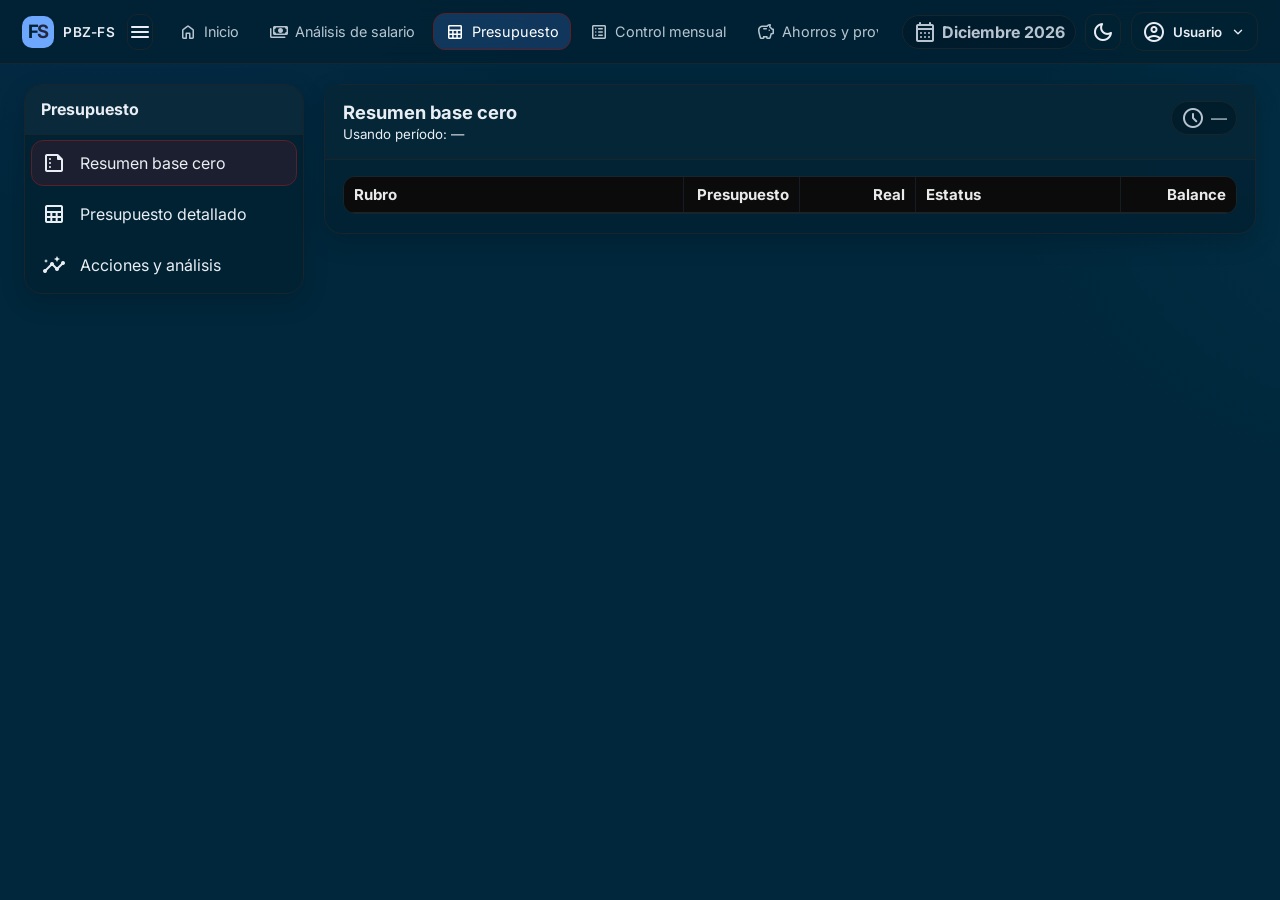
==== presupuesto.html @ b3246fc5 "Add files via upload" ====
<!doctype html>
<html lang="es" data-theme="dark">

<head>
  <meta charset="utf-8" />
  <meta name="viewport" content="width=device-width, initial-scale=1" />
  <title>Presupuesto — Presupuesto base cero FS</title>

  <!-- Fuentes / Íconos -->
  <link rel="preconnect" href="https://fonts.googleapis.com">
  <link rel="preconnect" href="https://fonts.gstatic.com" crossorigin>
  <link href="https://fonts.googleapis.com/css2?family=Inter:wght@400;500;600;700&family=Material+Symbols+Rounded"
    rel="stylesheet">

  <!-- CSS global -->
  <link rel="stylesheet" href="css/variables.css" />
  <link rel="stylesheet" href="css/base.css" />
  <link rel="stylesheet" href="css/components.css" />
  <link rel="stylesheet" href="css/config-overrides.css" />
  <link rel="stylesheet" href="css/config-sidebar.css" />
  <link rel="stylesheet" href="css/topbar.css" />

  <style>
    /* =================== Utilidades locales =================== */
    .subheader {
      display: flex;
      gap: .75rem;
      align-items: center;
      flex-wrap: wrap;
      margin: .35rem 0 1rem;
    }

    .pill {
      display: inline-flex;
      align-items: center;
      gap: .35rem;
      padding: .25rem .6rem;
      border: 1px solid var(--border);
      border-radius: 999px;
      color: var(--muted);
    }

    .sticky-summary {
      position: sticky;
      top: calc(64px + .75rem);
      z-index: 5;
    }

    .text-success {
      color: var(--success);
    }

    .text-warning {
      color: var(--warning);
    }

    .text-danger {
      color: var(--danger);
    }

    .row-actions {
      display: flex;
      gap: .35rem;
      flex-wrap: wrap;
    }

    .badge-muted {
      border: 1px solid var(--border);
      border-radius: 999px;
      padding: .15rem .5rem;
      color: var(--muted);
      font-size: .75rem;
    }

    .skeleton {
      position: relative;
      overflow: hidden;
      background: color-mix(in srgb, var(--surface-2) 60%, white 10%);
      border-radius: 10px;
      min-height: 60px;
    }

    .skeleton::after {
      content: "";
      position: absolute;
      inset: 0;
      background: linear-gradient(90deg,
          transparent,
          color-mix(in srgb, var(--fg) 10%, transparent),
          transparent);
      animation: shimmer 1.2s infinite;
    }

    @keyframes shimmer {
      from {
        transform: translateX(-100%);
      }

      to {
        transform: translateX(100%);
      }
    }

    /* =================== Panel Acciones / análisis =================== */

    .analysis-grid {
      display: grid;
      gap: var(--space-3);
      grid-template-columns: repeat(auto-fit, minmax(260px, 1fr));
    }

    .analysis-card {
      padding: 1rem;
      border-radius: var(--radius-lg, 12px);
      background: var(--surface-2);
      box-shadow: var(--shadow-sm, 0 2px 6px rgba(0, 0, 0, .25));
    }

    .analysis-card h3 {
      margin: 0 0 .35rem;
      font-size: 1rem;
    }

    .analysis-card p {
      margin: 0;
      font-size: .9rem;
    }

    .analysis-card p+p {
      margin-top: .25rem;
    }

    .progress {
      margin-top: .5rem;
      height: 6px;
      border-radius: 999px;
      background: color-mix(in srgb, var(--surface-3) 80%, black 5%);
      overflow: hidden;
    }

    .progress__bar {
      height: 100%;
      border-radius: 999px;
      background: var(--primary);
      transform-origin: left;
    }

    /* =================== Tabla de presupuesto =================== */

    .table-wrap--budget {
      max-height: 60vh;
      overflow-y: auto;
      position: relative;
      border-radius: .75rem;
      border: 1px solid color-mix(in srgb, var(--border) 90%, transparent);
      overflow: hidden;
    }

    .table-wrap--budget table {
      border-collapse: collapse;
      border-spacing: 0;
      width: 100%;
    }

    /* Encabezado fijo */
    .table-wrap--budget thead th {
      position: sticky;
      top: 0;
      z-index: 2;
      background: var(--surface-2);
    }

    .table-wrap--budget thead::after {
      content: "";
      position: sticky;
      left: 0;
      right: 0;
      top: 0;
      height: 0;
      box-shadow: 0 2px 4px rgba(0, 0, 0, .35);
      pointer-events: none;
    }

    /* Quitamos look “card” genérico para esta tabla */
    .table.table--budget tbody tr {
      background: transparent !important;
      box-shadow: none !important;
      border-radius: 0 !important;
    }

    .table.table--budget th,
    .table.table--budget td {
      padding: .35rem .6rem;
      border-bottom: 1px solid color-mix(in srgb, var(--border) 85%, transparent);
      text-align: left;
    }

    .table.table--budget th+th,
    .table.table--budget td+td {
      border-left: 1px solid color-mix(in srgb, var(--border) 75%, transparent);
    }

    /* Hover sólo en filas de rubros */
    .table.table--budget tbody tr:not(.section-head):hover td {
      background: color-mix(in srgb, var(--surface-2) 60%, black 5%);
    }

    /* =================== Categorías (INGRESOS, AHORROS, etc.) =================== */

    /* Fila de categoría, justo bajo “Rubro” */
    .table.table--budget tbody tr.section-head td {
      padding: .40rem .6rem .30rem;
      font-size: .8rem;
      text-transform: uppercase;
      letter-spacing: .08em;
      color: var(--muted);
      border-top: 2px solid color-mix(in srgb, var(--border) 100%, transparent);
      border-bottom: 1px solid color-mix(in srgb, var(--border) 90%, transparent);
      background: color-mix(in srgb, var(--surface-2) 85%, black 5%);
    }

    .section-head .sec-label {
      display: inline-flex;
      align-items: center;
      gap: .4rem;
    }

    .section-head .sec-dot {
      width: .55rem;
      height: .55rem;
      border-radius: 999px;
      background: var(--muted);
    }

    .section-head--ingresos .sec-dot {
      background: var(--success);
    }

    .section-head--ahorros .sec-dot {
      background: var(--primary);
    }

    .section-head--provisiones .sec-dot {
      background: var(--air-superiority-blue);
    }

    .section-head--gastos-fijos .sec-dot {
      background: var(--warning);
    }

    .section-head--gastos-variables .sec-dot {
      background: var(--danger);
    }

    .section-head--imprevistos .sec-dot {
      background: plum;
    }

    .table.table--budget tbody tr.section-head td .badge-muted {
      margin-left: .5rem;
      font-size: .7rem;
      text-transform: none;
      letter-spacing: 0;
      background: color-mix(in srgb, var(--surface) 80%, transparent);
    }

    /* =================== Rubros (subniveles dentro de cada categoría) =================== */

    /* Columna de rubro: td con clases col-rubro / col-rubro--item */

    .col-rubro {
      display: flex;
      align-items: center;
      gap: .45rem;
      min-width: 0;
    }

    /* Rubros normales: sangrado respecto a la categoría */
    .col-rubro--item .rubro-title {
      margin-left: 1.6rem;
      font-weight: 500;
      white-space: nowrap;
      text-overflow: ellipsis;
      overflow: hidden;
    }

    /* Para que el primer rubro se pegue visualmente a su categoría */
    .table.table--budget tbody tr.section-head+tr>td {
      border-top: none !important;
    }

    /* Línea vertical muy suave que marca la jerarquía (no es viñeta) */
    .col-rubro--item::before {
      content: "";
      width: 1px;
      align-self: stretch;
      margin-left: .45rem;
      background: color-mix(in srgb, var(--border) 80%, transparent);
    }

    /* =========================================================
       VISTA RESPONSIVE (MÓVIL) PARA PRESUPUESTO DETALLADO
       Tabla en desktop, tarjetas en móvil
       ========================================================= */

    /* Por defecto: usamos solo tabla, ocultamos tarjetas */
    #presu-cards {
      display: none;
    }

    .presu-card {
      border-radius: 12px;
      border: 1px solid color-mix(in srgb, var(--border) 85%, transparent);
      background: color-mix(in srgb, var(--surface-2) 96%, black 4%);
      padding: .7rem .8rem;
      display: grid;
      gap: .35rem;
    }

    .presu-card__head {
      display: flex;
      justify-content: space-between;
      align-items: flex-start;
      gap: .5rem;
    }

    .presu-card__section {
      font-size: .75rem;
      text-transform: uppercase;
      letter-spacing: .08em;
      color: var(--muted);
    }

    .presu-card__rubro {
      font-size: .9rem;
      font-weight: 500;
      margin-top: .05rem;
      word-break: break-word;
    }

    .presu-card__status {
      font-size: .85rem;
      font-weight: 600;
      text-align: right;
    }

    .presu-card__rows {
      display: grid;
      gap: .15rem;
      font-size: .82rem;
    }

    .presu-card__row {
      display: flex;
      justify-content: space-between;
      gap: .5rem;
    }

    .presu-card__row-label {
      color: var(--muted);
    }

    .presu-card__row-value {
      font-weight: 500;
      text-align: right;
    }

    .presu-card__actions {
      margin-top: .2rem;
      display: flex;
      justify-content: flex-end;
      gap: .25rem;
    }

    .presu-card__actions .btn {
      padding-inline: .4rem;
    }

    /* --------- PUNTO DE CORTE: MÓVIL --------- */
    @media (max-width: 768px) {

      /* Ocultamos SOLO la tabla de detalle, no el resumen */
      #panel-detalle .table-wrap--budget {
        display: none;
      }

      #presu-cards {
        display: grid;
        gap: .6rem;
      }
    }

    /* En desktop, nos aseguramos de que las tarjetas no estorben */
    @media (min-width: 769px) {
      #presu-cards {
        display: none;
      }
    }
  </style>



</head>

<body>
  <!-- Toasts -->
  <div id="toasts" class="toasts" aria-live="polite" aria-atomic="true"></div>
  <header class="header" id="topbar"></header>
  <div class="header__spacer"></div>

  <!-- ===== Layout con barra lateral ===== -->
  <main class="config" id="content">
    <aside class="config__aside" aria-label="Secciones de Presupuesto">
      <div class="config__aside-header">Presupuesto</div>
      <ul class="sidelist" role="tablist" aria-orientation="vertical">
        <li><a class="sidelink" role="tab" href="#resumen" data-section="resumen" aria-controls="panel-resumen">
            <span class="material-symbols-rounded" aria-hidden="true">summarize</span><span>Resumen base cero</span></a>
        </li>
        <li><a class="sidelink" role="tab" href="#detalle" data-section="detalle" aria-controls="panel-detalle">
            <span class="material-symbols-rounded" aria-hidden="true">table</span><span>Presupuesto detallado</span></a>
        </li>
        <li><a class="sidelink" role="tab" href="#acciones" data-section="acciones" aria-controls="panel-acciones">
            <span class="material-symbols-rounded" aria-hidden="true">insights</span><span>Acciones y
              análisis</span></a>
        </li>
      </ul>
    </aside>

    <section class="config__main">
      <!-- Panel: Resumen -->
      <section id="panel-resumen" class="panel sticky-summary" role="tabpanel" data-section="resumen">
        <header class="panel__header">
          <div>
            <h2 style="margin:0">Resumen base cero</h2>
            <small class="muted">Usando período: <span id="period-label">—</span></small>
          </div>
          <div class="header__spacer"></div>
          <span id="period-badge" class="pill">
            <span class="material-symbols-rounded" aria-hidden="true">schedule</span>
            <span id="period-chip-label">—</span>
          </span>
        </header>
        <div class="panel__body">
          <div class="table-wrap table-wrap--budget">
            <table class="table table--budget" id="tabla-resumen">
              <colgroup>
                <col class="col--rubro">
                <col class="col--monto">
                <col class="col--real">
                <col class="col--estatus">
                <col class="col--balance">
              </colgroup>
              <thead>
                <tr>
                  <th>Rubro</th>
                  <th class="cell--right">Presupuesto</th>
                  <th class="cell--right">Real</th>
                  <th class="cell--status">Estatus</th>
                  <th class="cell--right">Balance</th>
                </tr>
              </thead>
              <tbody></tbody>
            </table>
          </div>
        </div>
      </section>


      <!-- Panel: Detalle por secciones -->
      <section id="panel-detalle" class="panel" role="tabpanel" data-section="detalle" hidden>
        <header class="panel__header">
          <div>
            <h2 style="margin:0">Presupuesto de <span id="titulo-mes">—</span></h2>
            <small class="muted">Rubro por rubro</small>
          </div>
          <div class="header__spacer"></div>
          <div class="row-actions">
            <button id="btn-add" class="btn">
              <span class="material-symbols-rounded" aria-hidden="true">add</span>
              Agregar rubro
            </button>
            <button id="btn-cargar-anterior" class="btn">
              <span class="material-symbols-rounded">file_copy</span> Cargar mes anterior
            </button>
          </div>
        </header>
        <div class="panel__body">
          <div class="table-wrap table-wrap--budget">
            <table class="table table--budget" id="tabla-items" aria-describedby="titulo-mes">
              <colgroup>
                <col class="col--rubro">
                <col class="col--monto"> <!-- Presupuesto -->
                <col class="col--real"> <!-- Real -->
                <col class="col--estatus">
                <col class="col--balance">
                <col class="col--acciones">
              </colgroup>
              <thead>
                <tr>
                  <th>Rubro</th>
                  <th class="cell--right">Presupuesto</th>
                  <th class="cell--right">Real</th>
                  <th class="cell--status">Estatus</th>
                  <th class="cell--right">Balance</th>
                  <th class="cell--actions">Acciones</th>
                </tr>
              </thead>
              <tbody id="tbody-presupuesto">
                <tr>
                  <td colspan="6" class="muted">Cargando presupuesto…</td>
                </tr>
              </tbody>
            </table>
          </div>

          <!-- NUEVO: vista tarjetas para móvil -->
          <div id="presu-cards" class="presu-cards"></div>
        </div>
      </section>



      <!-- Panel: Acciones -->
      <section id="panel-acciones" class="panel" role="tabpanel" data-section="acciones" hidden>
        <header class="panel__header">
          <h2 style="margin:0">Acciones y análisis</h2>
          <div class="header__spacer"></div>
          <button id="btn-analisis" class="btn" aria-label="Analizar presupuesto">
            <span class="material-symbols-rounded" aria-hidden="true">insights</span> Análisis
          </button>
        </header>
        <div class="panel__body">
          <p class="muted" id="analisis-intro">
            Revisa cómo se va ejecutando tu presupuesto mensual en tiempo real.
          </p>
          <div id="analisis-resumen"></div>
        </div>
      </section>
    </section>
  </main>

  <div id="modal-root"></div>

  <!-- JS del proyecto -->
  <script type="module" src="js/ui.js"></script>
  <script type="module" src="js/supabase.js"></script>
  <script type="module" src="js/auth.js"></script>
  <script type="module" src="js/utils.js"></script>
  <script type="module" src="js/period.js"></script>
  <script type="module" src="js/presupuesto.js"></script>
  <script type="module" src="js/section-nav.js"></script>

  <script type="module">
    import { mountTopbar } from './js/topbar.js';
    mountTopbar({ active: 'presupuesto.html', title: document.title });
  </script>
</body>

</html>
---- css/variables.css ----
:root {
  --bg: #0b0e11;
  --surface: #131720;
  --surface-2: #1c2230;
  --fg: #e7edf3;
  --muted: #9aa8b2;
  --border: #1f2937;
  --accent: #4f8cff;
  --accent-foreground: #fff;
  --warning: #f59e0b;
  --success: #22c55e;
  --danger: #ef4444;
  --radius: 12px;
  --space-1: .5rem;
  --space-2: .75rem;
  --space-3: 1rem;
  --space-4: 1.5rem;
  --shadow: 0 10px 30px rgba(0, 0, 0, .25);
  --shadow-soft: 0 4px 16px rgba(0, 0, 0, .35);
  --blur: 10px;
}

[data-theme="light"] {
  --bg: #fafafa;
  --surface: #fff;
  --surface-2: #f4f6f8;
  --fg: #0b1220;
  --muted: #4a5568;
  --border: #e5e7eb;
  --accent: #2563eb;
  --accent-foreground: #fff;
  --warning: #d97706;
  --success: #16a34a;
  --danger: #dc2626;
}
---- css/base.css ----
* {
    box-sizing: border-box;
}

html,
body {
    height: 100%;
    margin: 0;
    font-family: 'Inter', system-ui, sans-serif;
    background: var(--bg);
    color: var(--fg);
}

img {
    max-width: 100%;
    display: block;
}

a {
    color: inherit;
    text-decoration: none;
}

button {
    cursor: pointer;
    border: none;
    font-family: inherit;
}

.header {
    position: sticky;
    top: 0;
    z-index: 50;
    display: flex;
    align-items: center;
    gap: 1rem;
    height: 64px;
    padding: 0 var(--space-3);
    background: color-mix(in srgb, var(--surface) 85%, transparent);
    backdrop-filter: blur(var(--blur));
    border-bottom: 1px solid var(--border);
}

.brand {
    display: flex;
    align-items: center;
    gap: .5rem;
}

.logo {
    width: 38px;
    height: 38px;
    border-radius: 10px;
    display: grid;
    place-items: center;
    background: var(--accent);
    color: var(--accent-foreground);
    font-weight: 700;
}

.mainnav {
    display: flex;
    gap: .25rem;
    overflow-x: auto;
}

.mainnav a {
    padding: .45rem .7rem;
    border-radius: var(--radius);
    color: var(--muted);
    display: inline-flex;
    align-items: center;
    gap: .4rem;
}

.mainnav a:hover {
    background: rgba(255, 255, 255, .06);
    color: var(--fg);
}

.mainnav a.is-active {
    background: rgba(79, 140, 255, .2);
    color: var(--accent-foreground);
}

.header__spacer {
    flex: 1;
}

.btn-icon {
    background: transparent;
    border: 1px solid var(--border);
    border-radius: var(--radius);
    padding: .4rem .6rem;
    display: inline-flex;
    align-items: center;
    justify-content: center;
    color: var(--fg);
    transition: all .25s ease;
}

.btn-icon:hover {
    background: var(--accent);
    color: var(--accent-foreground);
}

.content {
    padding: var(--space-4);
}

.card {
    background: var(--surface);
    border: 1px solid var(--border);
    border-radius: var(--radius);
    box-shadow: var(--shadow-soft);
    overflow: hidden;
}

.table {
    width: 100%;
    border-collapse: collapse;
}

.table th,
.table td {
    padding: .7rem;
    border-bottom: 1px solid var(--border);
}

.table th {
    color: var(--muted);
    text-align: left;
}
---- css/components.css ----
/* Toasts */
.toasts {
    position: fixed;
    right: 16px;
    bottom: 16px;
    display: flex;
    flex-direction: column;
    gap: .5rem;
    z-index: 1000;
}

.toast {
    background: color-mix(in srgb, var(--surface) 85%, transparent);
    backdrop-filter: blur(var(--blur));
    border: 1px solid var(--border);
    border-radius: var(--radius);
    padding: .8rem 1rem;
    color: var(--fg);
    box-shadow: var(--shadow);
    animation: fadein .3s ease;
}

@keyframes fadein {
    from {
        opacity: 0;
        transform: translateY(10px);
    }

    to {
        opacity: 1;
        transform: none;
    }
}

/* Modal */
.modal-backdrop {
    position: fixed;
    inset: 0;
    background: rgba(0, 0, 0, .6);
    display: grid;
    place-items: center;
    z-index: 1000;
}

.modal {
    background: var(--surface-2);
    border: 1px solid var(--border);
    border-radius: var(--radius);
    padding: 1rem;
    width: min(700px, 95vw);
    box-shadow: var(--shadow);
}

.card--ahorro { background: color-mix(in srgb, var(--surface-2) 96%, #27ae60 4%); }
.card--provision { background: color-mix(in srgb, var(--surface-2) 96%, #2980b9 4%); }
@media (prefers-color-scheme: light){
  .card--ahorro { background: color-mix(in srgb, var(--surface) 96%, #27ae60 6%); }
  .card--provision { background: color-mix(in srgb, var(--surface) 96%, #2980b9 6%); }
}
---- css/config-overrides.css ----
/* ===============================
   Presupuesto base cero FS
   CONFIG — Tema moderno “Pro”
   (drop-in override)
   =============================== */

/* ---------- Tokens ---------- */
:root {
  /* base */
  --bg: #0b0c10;
  --card: #0f1117;
  --fg: #e8eaf0;
  --muted: #a4a9b6;
  --border: #1f2430;

  /* brand */
  --primary: #6ea8fe;
  /* azul suave */
  --primary-ink: #0b1324;
  --success: #35d17e;
  --danger: #ff6b6b;
  --warning: #f6c760;

  /* elevación y radios */
  --radius-sm: 10px;
  --radius-md: 14px;
  --radius-lg: 18px;
  --shadow-1: 0 6px 18px rgba(0, 0, 0, .22);
  --shadow-2: 0 8px 28px rgba(0, 0, 0, .28);

  /* tipografía */
  --font-body: Inter, system-ui, -apple-system, "Segoe UI", Roboto, "Helvetica Neue", Arial, "Noto Sans", "Apple Color Emoji", "Segoe UI Emoji", "Segoe UI Symbol", sans-serif;

  /* states */
  --ring: 0 0 0 2px color-mix(in srgb, var(--primary) 55%, transparent);
}

:root[data-theme="light"] {
  --bg: #f6f7fb;
  --card: #ffffff;
  --fg: #151922;
  --muted: #586077;
  --border: #e6e8ef;
  --primary: #3b82f6;
  --primary-ink: #0b1220;
  --shadow-1: 0 6px 16px rgba(10, 16, 30, .08);
  --shadow-2: 0 14px 36px rgba(10, 16, 30, .10);
}

/* ---------- Base ---------- */
html,
body {
  background: radial-gradient(1200px 800px at 10% -10%, rgba(99, 102, 241, .07), transparent 40%),
    radial-gradient(900px 700px at 110% 20%, rgba(56, 189, 248, .05), transparent 45%),
    var(--bg);
  font-family: var(--font-body);
  color: var(--fg);
}

.header {
  backdrop-filter: saturate(1.2) blur(10px);
  background: color-mix(in srgb, var(--bg) 75%, transparent);
  border-bottom: 1px solid var(--border);
}

/* ---------- Layout 2x2 ---------- */
.content {
  display: grid;
  grid-template-columns: repeat(2, minmax(420px, 1fr));
  gap: 1.25rem;
  padding: 1.25rem clamp(.8rem, 2vw, 1.5rem);
  align-content: start;
}

@media (max-width: 1024px) {
  .content {
    grid-template-columns: 1fr;
  }
}

/* coloca las 4 secciones en 2x2 orden natural */
.content>.card {
  min-height: 360px;
}

/* ---------- Card ---------- */
.card {
  border: 1px solid var(--border);
  border-radius: var(--radius-lg);
  background:
    linear-gradient(180deg, color-mix(in srgb, var(--card) 92%, black 6%), var(--card));
  box-shadow: var(--shadow-1);
  overflow: hidden;
  display: flex;
  flex-direction: column;
}

.card__header {
  display: flex;
  align-items: center;
  gap: .75rem;
  padding: .9rem 1rem;
  border-bottom: 1px solid var(--border);
  position: sticky;
  top: 0;
  background:
    linear-gradient(180deg, color-mix(in srgb, var(--card) 92%, white 3%), var(--card));
  z-index: 1;
}

.card__header .eyebrow {
  text-transform: uppercase;
  letter-spacing: .08em;
  font-size: .75rem;
  color: var(--muted);
}

.card__header h2 {
  margin: .15rem 0 0;
  font-size: 1.15rem;
  font-weight: 700;
}

.card__body {
  padding: 1rem 1rem 1.1rem;
  display: grid;
  gap: .9rem;
}

/* ---------- Controles ---------- */
.btn {
  border: 1px solid color-mix(in srgb, var(--primary) 40%, var(--border));
  background:
    linear-gradient(180deg, color-mix(in srgb, var(--primary) 22%, transparent), transparent);
  color: var(--fg);
  padding: .6rem .9rem;
  border-radius: var(--radius-sm);
  font-weight: 600;
  transition: transform .06s ease, background .2s ease, border-color .2s ease;
}

.btn:hover {
  transform: translateY(-1px);
}

.btn:active {
  transform: translateY(0);
}

.btn[aria-busy="true"] {
  opacity: .8;
  pointer-events: none;
}

.btn--ghost {
  background: transparent;
  border: 1px dashed var(--border);
}

.btn-icon {
  width: 36px;
  height: 36px;
  display: grid;
  place-items: center;
  border-radius: 10px;
  border: 1px solid var(--border);
  background: color-mix(in srgb, var(--card) 88%, transparent);
}

.btn-icon:hover {
  background: color-mix(in srgb, var(--primary) 12%, transparent);
}

.badge {
  display: inline-flex;
  gap: .4rem;
  align-items: center;
  border: 1px solid color-mix(in srgb, var(--primary) 38%, var(--border));
  background: color-mix(in srgb, var(--primary) 16%, transparent);
  color: var(--fg);
  padding: .25rem .6rem;
  border-radius: 999px;
  font-size: .85rem;
}

/* ---------- Toolbar / Search ---------- */
.toolbar {
  display: flex;
  align-items: center;
  justify-content: space-between;
  gap: .6rem;
  flex-wrap: wrap;
}

.search {
  display: flex;
  align-items: center;
  gap: .35rem;
  height: 38px;
  padding: .25rem .6rem;
  border-radius: 999px;
  border: 1px solid var(--border);
  background: color-mix(in srgb, var(--card) 86%, black 4%);
}

.search input {
  background: transparent;
  border: 0;
  outline: 0;
  color: var(--fg);
}

/* ---------- Inputs ---------- */
.input label {
  font-weight: 600;
}

.input .required::after {
  content: " *";
  color: var(--danger);
}

.input input,
.input select {
  width: 100%;
  background: color-mix(in srgb, var(--card) 88%, black 6%);
  border: 1px solid var(--border);
  color: var(--fg);
  padding: .6rem .65rem;
  border-radius: var(--radius-sm);
  transition: border-color .2s ease, box-shadow .2s ease;
}

.input input:focus,
.input select:focus {
  border-color: color-mix(in srgb, var(--primary) 55%, var(--border));
  box-shadow: var(--ring);
}

.input .help {
  color: var(--muted);
  font-size: .9rem;
}

.input__error {
  color: var(--danger);
  font-size: .86rem;
  margin-top: .25rem;
}

/* ---------- Tabla ---------- */
.table-wrap {
  border: 1px solid var(--border);
  border-radius: var(--radius-sm);
  overflow: clip;
}

.table {
  width: 100%;
  border-collapse: collapse;
  font-size: .95rem;
}

.table thead th {
  text-align: left;
  font-weight: 700;
  background: color-mix(in srgb, var(--card) 92%, black 6%);
  border-bottom: 1px solid var(--border);
  padding: .6rem .75rem;
}

.table tbody td {
  padding: .65rem .75rem;
  border-bottom: 1px solid color-mix(in srgb, var(--border) 70%, transparent);
}

.table tbody tr:hover {
  background: color-mix(in srgb, var(--primary) 10%, transparent);
}

.table .right {
  text-align: right;
}

.money {
  font-variant-numeric: tabular-nums;
}

.table tbody td.muted {
  text-align: center;
  color: var(--muted);
  padding: 1rem;
}

/* ---------- Notas / Alertas ---------- */
.note {
  border: 1px dashed color-mix(in srgb, var(--warning) 45%, var(--border));
  background: color-mix(in srgb, var(--warning) 14%, transparent);
  color: color-mix(in srgb, var(--fg) 90%, var(--warning) 5%);
  border-radius: var(--radius-sm);
  padding: .75rem .85rem;
  line-height: 1.4;
}

/* ---------- Accesibilidad ---------- */
:focus-visible {
  outline: none;
  box-shadow: var(--ring);
  border-radius: 10px;
}

/* ---------- Micro-animaciones ---------- */
* {
  transition: background-color .2s ease, color .2s ease, border-color .2s ease;
}

/* ===============================
   Tablas compactas tipo Excel
   =============================== */

/* Estilo general reutilizable */
.table.compact {
  font-size: .92rem;
  /* un poco más chica */
  table-layout: auto;
}

.table.compact thead th,
.table.compact tbody td {
  padding: .40rem .55rem;
  /* filas más juntas */
  line-height: 1.15;
  vertical-align: middle;
  /* alinea con iconos */
}

.table.compact thead th {
  height: 36px;
  /* alto del header reducido */
}

.table.compact tbody tr:hover {
  background: color-mix(in srgb, var(--primary) 7%, transparent);
}

/* Columna de acciones compacta y alineada a la derecha */
.table.compact th:last-child,
.table.compact td:last-child {
  width: 124px;
  /* espacio fijo para 2–3 iconos */
  text-align: right;
}

.table.compact td:last-child {
  display: flex;
  align-items: center;
  justify-content: flex-end;
  gap: .35rem;
}

/* Botones de acción más pequeños */
.table.compact td:last-child .btn-icon,
.table.compact td:last-child button,
.table.compact td:last-child a {
  width: 30px;
  height: 30px;
  border-radius: 8px;
  display: inline-grid;
  place-items: center;
  padding: 0;
}

/* Números/montos a la derecha (usa la 2ª col como "Presupuesto") */
.table.compact th:nth-child(2),
.table.compact td:nth-child(2) {
  text-align: right;
  /* "Presupuesto" alineado con montos */
  font-variant-numeric: tabular-nums;
  width: 160px;
  /* ancho consistente */
}

/* Columna "Vigente desde" con ancho estable */
.table.compact th:nth-child(3),
.table.compact td:nth-child(3) {
  width: 120px;
  white-space: nowrap;
}

/* ---------------------------------
   Fallback específico: panel Gastos
   (por si no puedes agregar .compact)
   --------------------------------- */
#panel-gastos .table thead th,
#panel-gastos .table tbody td {
  padding: .40rem .55rem;
  line-height: 1.15;
  vertical-align: middle;
}

#panel-gastos .table thead th {
  height: 36px;
}

#panel-gastos .table th:nth-child(2),
#panel-gastos .table td:nth-child(2) {
  text-align: right;
  /* "Presupuesto" */
  font-variant-numeric: tabular-nums;
  width: 160px;
}

#panel-gastos .table th:nth-child(3),
#panel-gastos .table td:nth-child(3) {
  width: 120px;
  /* "Vigente desde" */
  white-space: nowrap;
}

#panel-gastos .table th:last-child,
#panel-gastos .table td:last-child {
  width: 124px;
  text-align: right;
}

#panel-gastos .table td:last-child {
  display: flex;
  align-items: center;
  justify-content: flex-end;
  gap: .35rem;
}

#panel-gastos .table td:last-child .btn-icon,
#panel-gastos .table td:last-child button,
#panel-gastos .table td:last-child a {
  width: 30px;
  height: 30px;
  border-radius: 8px;
  display: inline-grid;
  place-items: center;
  padding: 0;
}

/* ===========================
   PBZ — Tabla Presupuesto
   =========================== */

/* offset del header global (ajústalo si cambia la altura) */
:root {
  --pbz-topbar-h: 64px;
}

/* contenedor con scroll y header pegajoso */
.table-wrap--budget {
  border: 1px solid var(--border);
  border-radius: 12px;
  overflow: auto;
  /* scroll vertical/horizontal si hace falta */
  max-height: calc(100vh - (var(--pbz-topbar-h) + 140px));
  /* visible en pantalla */
  background: var(--surface);
}

/* tabla compacta tipo Excel */
.table--budget {
  width: 100%;
  border-collapse: separate;
  /* permite sticky en thead */
  border-spacing: 0;
  table-layout: fixed;
  /* columnas de ancho estable */
  font-size: .93rem;
}

/* colgroup define anchos consistentes (ver HTML) */
.table--budget col.col--rubro {
  width: 38%;
}

.table--budget col.col--monto {
  width: 13%;
}

/* Presupuesto */
.table--budget col.col--real {
  width: 13%;
}

/* Real */
.table--budget col.col--estatus {
  width: 10%;
}

.table--budget col.col--balance {
  width: 13%;
}

.table--budget col.col--acciones {
  width: 13%;
}

/* iconos */

@media (max-width: 1200px) {
  .table--budget col.col--rubro {
    width: 34%;
  }

  .table--budget col.col--acciones {
    width: 120px;
  }
}

/* encabezado negro fijo */
.table--budget thead th {
  position: sticky;
  top: var(--pbz-topbar-h);
  /* se queda debajo del topbar */
  z-index: 5;
  background: #0b0b0b;
  /* negro del header */
  color: #eaeaea;
  text-align: left;
  font-weight: 700;
  padding: .48rem .6rem;
  border-bottom: 1px solid var(--border);
  white-space: nowrap;
}

/* filas compactas + hover sutil */
.table--budget tbody td {
  padding: .42rem .6rem;
  border-bottom: 1px solid color-mix(in srgb, var(--border) 70%, transparent);
  vertical-align: middle;
}

.table--budget tbody tr:hover {
  background: color-mix(in srgb, var(--primary) 9%, transparent);
}

/* alineaciones numéricas y tipografía tabular */
.table--budget .cell--money,
.table--budget .cell--right {
  text-align: right;
  font-variant-numeric: tabular-nums;
}

/* estatus centrado */
.table--budget .cell--status {
  text-align: center;
}

/* columna de acciones consistente y pegada a la derecha */
.table--budget td.cell--actions,
.table--budget th.cell--actions {
  text-align: right;
  white-space: nowrap;
}

.table--budget td.cell--actions {
  display: flex;
  justify-content: flex-end;
  align-items: center;
  gap: .35rem;
}

.table--budget td.cell--actions .btn-icon,
.table--budget td.cell--actions button,
.table--budget td.cell--actions a {
  width: 30px;
  height: 30px;
  border-radius: 8px;
  padding: 0;
}

/* sangría visual para subrubros (si los usas) */
.table--budget .is-sub td:first-child {
  padding-left: 1.4rem;
}

.table--budget .is-sub2 td:first-child {
  padding-left: 2.2rem;
}

/* cuando hay badges o íconos en la primera col, que no rompan el flujo */
.table--budget td:first-child {
  display: flex;
  align-items: center;
  gap: .45rem;
  min-width: 0;
  /* evita saltos por textos largos */
}

/* fija la fila de categoría (Ingresos, Ahorros, etc.) si la renderizas como TR dentro de TBODY */
.table--budget tr.row--group>td {
  position: sticky;
  left: 0;
  /* se queda fija al hacer scroll horizontal */
  background: color-mix(in srgb, var(--surface) 95%, black 5%);
  font-weight: 700;
  border-bottom: 1px solid var(--border);
}

/* zebra opcional (sutil para lectura tipo Excel) */
.table--budget tbody tr:nth-child(odd):not(.row--group) {
  background: color-mix(in srgb, var(--surface) 96%, black 4%);
}

/* Parche rápido sin cambiar HTML (ajusta #panel-usuarios si difiere) */
#panel-usuarios .table {
  table-layout: fixed;
}

#panel-usuarios .table thead th,
#panel-usuarios .table tbody td {
  padding: .46rem .65rem;
  vertical-align: middle;
}

#panel-usuarios .table thead th:last-child,
#panel-usuarios .table tbody td:last-child {
  text-align: right;
  white-space: nowrap;
}

#panel-usuarios .table tbody td:last-child {
  display: flex;
  justify-content: flex-end;
  align-items: center;
  gap: .35rem;
}

#panel-usuarios .table tbody td:last-child .btn-icon,
#panel-usuarios .table tbody td:last-child button,
#panel-usuarios .table tbody td:last-child a {
  width: 30px;
  height: 30px;
  border-radius: 8px;
  padding: 0;
}


/* ===== Scroll interno y encabezado fijo (Presupuesto + Gastos fijos) ===== */

/* Alturas de referencia (ajústalas si cambian cabeceras internas) */
:root {
  --pbz-topbar-h: 64px;
}

/* alto de tu topbar */

#panel-resumen,
#panel-detalle,
#panel-gastos {
  overflow: visible;
  /* evita que 'overflow: clip' rompa el sticky interno */
}

/* el contenedor que hace scroll interno */
#panel-resumen .table-wrap,
#panel-detalle .table-wrap,
#panel-gastos .table-wrap {
  border: 1px solid var(--border);
  border-radius: 12px;
  overflow: auto;
  /* ¡scroll interno aquí! */
  background: var(--surface);
  /* altura disponible en viewport (resta topbar + header del panel + margen) */
  max-height: calc(100vh - (var(--pbz-topbar-h) + 170px));
}

/* tabla estable para que todo alinee */
#panel-resumen .table,
#panel-detalle .table,
#panel-gastos .table {
  width: 100%;
  border-collapse: separate;
  /* necesario para sticky en thead */
  border-spacing: 0;
  table-layout: fixed;
  /* columnas con ancho consistente */
  font-size: .94rem;
}

/* encabezado negro fijo (sticky dentro del contenedor con scroll) */
#panel-resumen .table thead th,
#panel-detalle .table thead th,
#panel-gastos .table thead th {
  position: sticky;
  top: 0;
  /* clave: 0 porque el scroll es interno */
  z-index: 5;
  background: #0b0b0b;
  color: #eaeaea;
  text-align: left;
  font-weight: 700;
  padding: .50rem .65rem;
  border-bottom: 1px solid var(--border);
  white-space: nowrap;
}

/* filas compactas y alineación */
#panel-resumen .table tbody td,
#panel-detalle .table tbody td,
#panel-gastos .table tbody td {
  padding: .46rem .65rem;
  vertical-align: middle;
  border-bottom: 1px solid color-mix(in srgb, var(--border) 70%, transparent);
}

#panel-resumen .table tbody tr:hover,
#panel-detalle .table tbody tr:hover,
#panel-gastos .table tbody tr:hover {
  background: color-mix(in srgb, var(--primary) 9%, transparent);
}

/* números a la derecha con cifras tabulares */
#panel-resumen .table .right,
#panel-detalle .table .right,
#panel-gastos .table .right {
  text-align: right;
  font-variant-numeric: tabular-nums;
}

/* columna de acciones alineada y consistente */
#panel-resumen .table thead th:last-child,
#panel-detalle .table thead th:last-child,
#panel-gastos .table thead th:last-child,
#panel-resumen .table tbody td:last-child,
#panel-detalle .table tbody td:last-child,
#panel-gastos .table tbody td:last-child {
  text-align: right;
  white-space: nowrap;
}

#panel-resumen .table tbody td:last-child,
#panel-detalle .table tbody td:last-child,
#panel-gastos .table tbody td:last-child {
  display: flex;
  justify-content: flex-end;
  align-items: center;
  gap: .35rem;
}

#panel-resumen .table tbody td:last-child .btn-icon,
#panel-detalle .table tbody td:last-child .btn-icon,
#panel-gastos .table tbody td:last-child .btn-icon,
#panel-resumen .table tbody td:last-child button,
#panel-detalle .table tbody td:last-child button,
#panel-gastos .table tbody td:last-child button,
#panel-resumen .table tbody td:last-child a,
#panel-detalle .table tbody td:last-child a,
#panel-gastos .table tbody td:last-child a {
  width: 30px;
  height: 30px;
  border-radius: 8px;
  padding: 0;
}

/* ========= PBZ — Tabla tipo Excel (Presupuesto + Gastos fijos) ========= */

/* 1) Primera columna sticky (Rubro) */
.table--budget th:first-child,
.table--budget td:first-child {
  position: sticky;
  left: 0;
  z-index: 2;
  /* por encima del resto */
  background: color-mix(in srgb, var(--surface) 98%, black 2%);
  /* separador visual a la derecha de la col pegada */
  box-shadow: 1px 0 0 color-mix(in srgb, var(--border) 80%, transparent);
}

/* Gastos fijos (config) – aplica lo mismo sin cambiar HTML */
#panel-gastos .table th:first-child,
#panel-gastos .table td:first-child {
  position: sticky;
  left: 0;
  z-index: 2;
  background: color-mix(in srgb, var(--surface) 98%, black 2%);
  box-shadow: 1px 0 0 color-mix(in srgb, var(--border) 80%, transparent);
}

/* 2) Encabezado pegajoso con leve sombra para separar del contenido */
.table--budget thead th,
#panel-gastos .table thead th {
  box-shadow: 0 2px 0 color-mix(in srgb, var(--border) 80%, transparent);
  /* si el header es negro ya queda bien; en config también funciona */
}

/* 3) Anchos estables: Acciones y Estatus */
.table--budget col.col--acciones {
  width: 112px;
}

/* fijo para que no “salte” */
.table--budget col.col--estatus {
  width: 96px;
}

#panel-gastos .table th:nth-child(4),
#panel-gastos .table td:nth-child(4) {
  /* en Config: 4ta col = Acciones */
  width: 112px;
  text-align: right;
  white-space: nowrap;
}

/* 4) Alineaciones coherentes */
.table--budget .cell--status {
  text-align: center;
}

.table--budget .cell--right {
  text-align: right;
  font-variant-numeric: tabular-nums;
}

#panel-gastos .table th:nth-child(2),
#panel-gastos .table td:nth-child(2) {
  /* Presupuesto en Config */
  text-align: right;
  font-variant-numeric: tabular-nums;
  width: 160px;
}

#panel-gastos .table th:nth-child(3),
#panel-gastos .table td:nth-child(3) {
  white-space: nowrap;
  width: 120px;
  /* Vigente desde */
}

/* 5) Columna de acciones: botones compactos y alineados */
.table--budget td.cell--actions,
#panel-gastos .table tbody td:last-child {
  display: flex;
  justify-content: flex-end;
  align-items: center;
  gap: .35rem;
}

.table--budget td.cell--actions .btn-icon,
#panel-gastos .table tbody td:last-child .btn-icon,
#panel-gastos .table tbody td:last-child button,
#panel-gastos .table tbody td:last-child a {
  width: 30px;
  height: 30px;
  border-radius: 8px;
  padding: 0;
}

/* 6) Filas un poco más compactas (como Excel) */
.table--budget tbody td,
#panel-gastos .table tbody td {
  padding: .44rem .6rem;
}

/* 7) Scrollbar más delgada dentro del contenedor con scroll */
.table-wrap--budget::-webkit-scrollbar,
#panel-gastos .table-wrap::-webkit-scrollbar {
  width: 10px;
  height: 10px;
}

.table-wrap--budget::-webkit-scrollbar-thumb,
#panel-gastos .table-wrap::-webkit-scrollbar-thumb {
  background: color-mix(in srgb, var(--border) 80%, transparent);
  border-radius: 10px;
}

.table-wrap--budget::-webkit-scrollbar-track,
#panel-gastos .table-wrap::-webkit-scrollbar-track {
  background: color-mix(in srgb, var(--surface) 92%, transparent);
  border-radius: 10px;
}

/* 8) (Opcional) un pelín más de alto útil al contenedor con scroll */
.table-wrap--budget {
  max-height: calc(100vh - (var(--pbz-topbar-h) + 150px));
}

/* ===== Alineación estricta de columnas numéricas (Presupuesto, Real, Balance) ===== */
/* Aplica a Presupuesto (col 2), Real (col 3) y Balance (col 5) en ambas tablas del Presupuesto */
.table--budget thead th:nth-child(2),
.table--budget thead th:nth-child(3),
.table--budget thead th:nth-child(5),
.table--budget tbody td:nth-child(2),
.table--budget tbody td:nth-child(3),
.table--budget tbody td:nth-child(5) {
  text-align: right !important;
  font-variant-numeric: tabular-nums;
  /* números de ancho fijo */
  font-feature-settings: "tnum" 1, "lnum" 1;
  /* refuerzo por si el browser/variable font lo requiere */
  white-space: nowrap;
}

/* Igual en el panel de Gastos fijos (Config): Presupuesto=2, Vigente=3 (no numérico),
   Acciones=4. Para esa tabla solo reforzamos la 2 (monto). */
#panel-gastos .table thead th:nth-child(2),
#panel-gastos .table tbody td:nth-child(2) {
  text-align: right !important;
  font-variant-numeric: tabular-nums;
  font-feature-settings: "tnum" 1, "lnum" 1;
  white-space: nowrap;
}

/* Opcional: asegura mismo padding para columnas numéricas (evita “saltitos” visuales) */
.table--budget thead th:nth-child(2),
.table--budget thead th:nth-child(3),
.table--budget thead th:nth-child(5),
.table--budget tbody td:nth-child(2),
.table--budget tbody td:nth-child(3),
.table--budget tbody td:nth-child(5) {
  padding-left: .6rem;
  padding-right: .6rem;
}

/* Si alguna celda numérica trae badges/íconos, no permitas que rompan el flujo */
.table--budget tbody td:nth-child(2)>*,
.table--budget tbody td:nth-child(3)>*,
.table--budget tbody td:nth-child(5)>* {
  vertical-align: middle;
}

/* ======== Tablas globales ordenadas (Control, TC, etc.) ======== */

/* Header pegajoso dentro del contenedor con scroll */
#panel-movimientos .table thead th,
#panel-tarjeta .table thead th {
  position: sticky;
  top: 0;
  /* scroll interno del .table-wrap */
  z-index: 5;
  background: #0b0b0b;
  color: #eaeaea;
  white-space: nowrap;
  box-shadow: 0 2px 0 color-mix(in srgb, var(--border) 80%, transparent);
}

/* Scroll vertical interno como Presupuesto */
#panel-movimientos .table-wrap,
#panel-tarjeta .table-wrap {
  border: 1px solid var(--border);
  border-radius: 12px;
  overflow: auto;
  max-height: calc(100vh - (var(--pbz-topbar-h) + 170px));
  background: var(--surface);
}

/* Tabla estable + filas compactas */
#panel-movimientos .table,
#panel-tarjeta .table {
  width: 100%;
  border-collapse: separate;
  border-spacing: 0;
  table-layout: fixed;
  font-size: .93rem;
}

#panel-movimientos .table tbody td,
#panel-tarjeta .table tbody td {
  padding: .44rem .6rem;
  vertical-align: middle;
  border-bottom: 1px solid color-mix(in srgb, var(--border) 70%, transparent);
}

#panel-movimientos .table tbody tr:hover,
#panel-tarjeta .table tbody tr:hover {
  background: color-mix(in srgb, var(--primary) 9%, transparent);
}

/* Alineación numérica (tabular) por columna */
#mov-table thead th:nth-child(6),
#mov-table tbody td:nth-child(6),
#cc-table thead th:nth-child(3),
#cc-table tbody td:nth-child(3),
#cc-payments-table thead th:nth-child(3),
#cc-payments-table tbody td:nth-child(3) {
  text-align: right !important;
  font-variant-numeric: tabular-nums;
  font-feature-settings: "tnum" 1, "lnum" 1;
  white-space: nowrap;
}

/* Columna de acciones a la derecha y con botones compactos */
#mov-table thead th:last-child,
#mov-table tbody td:last-child,
#cc-payments-table thead th:last-child,
#cc-payments-table tbody td:last-child {
  text-align: right;
  white-space: nowrap;
}

#mov-table tbody td:last-child,
#cc-payments-table tbody td:last-child {
  display: flex;
  justify-content: flex-end;
  align-items: center;
  gap: .35rem;
}

#mov-table tbody td:last-child .btn-icon,
#mov-table tbody td:last-child button,
#mov-table tbody td:last-child a,
#cc-payments-table tbody td:last-child .btn-icon,
#cc-payments-table tbody td:last-child button,
#cc-payments-table tbody td:last-child a {
  width: 30px;
  height: 30px;
  border-radius: 8px;
  padding: 0;
}

/* Scrollbar delgada (igual que presupuesto) */
#panel-movimientos .table-wrap::-webkit-scrollbar,
#panel-tarjeta .table-wrap::-webkit-scrollbar {
  width: 10px;
  height: 10px;
}

#panel-movimientos .table-wrap::-webkit-scrollbar-thumb,
#panel-tarjeta .table-wrap::-webkit-scrollbar-thumb {
  background: color-mix(in srgb, var(--border) 80%, transparent);
  border-radius: 10px;
}

#panel-movimientos .table-wrap::-webkit-scrollbar-track,
#panel-tarjeta .table-wrap::-webkit-scrollbar-track {
  background: color-mix(in srgb, var(--surface) 92%, transparent);
  border-radius: 10px;
}
---- css/config-sidebar.css ----
/* ===============================
   PBZ-FS — Config: Layout lateral + paleta del usuario
   Archivo: css/config-sidebar.css
   Requiere: variables.css, base.css, components.css (cargar antes)
   =============================== */

/* ---------- Paleta del usuario ---------- */
:root {
  /* Paleta base */
  --barn-red: #780000;
  /* rojo vinotinto */
  --fire-brick: #c1121f;
  /* rojo vivo */
  --papaya-whip: #fdf0d5;
  /* crema */
  --prussian-blue: #003049;
  /* azul profundo */
  --air-superiority-blue: #669bbc;
  /* azul aire */

  /* Derivados */
  --radius-sm: 10px;
  --radius-md: 14px;
  --radius-lg: 18px;
  --ring: 0 0 0 2px color-mix(in srgb, var(--accent) 55%, transparent);
  --shadow-1: 0 8px 24px rgba(0, 0, 0, .18);
  --shadow-2: 0 14px 36px rgba(0, 0, 0, .22);
}

/* Tema oscuro con tu paleta */
:root[data-theme="dark"] {
  --bg: color-mix(in srgb, var(--prussian-blue) 82%, black);
  --surface: color-mix(in srgb, var(--prussian-blue) 70%, black);
  --surface-2: color-mix(in srgb, var(--prussian-blue) 58%, black);
  --fg: #e9eef4;
  --muted: #b8c5d1;
  --border: color-mix(in srgb, var(--air-superiority-blue) 24%, black);
  --accent: var(--fire-brick);
  --accent-foreground: #fff;

  /* Estado */
  --success: #35d17e;
  --warning: #f6c760;
  --danger: #ff6b6b;
}

/* Tema claro con tu paleta */
:root[data-theme="light"] {
  --bg: var(--papaya-whip);
  --surface: #ffffff;
  --surface-2: color-mix(in srgb, var(--air-superiority-blue) 10%, #ffffff);
  --fg: #0d1520;
  --muted: #4b5b66;
  --border: color-mix(in srgb, var(--air-superiority-blue) 30%, #e6e9ef);
  --accent: var(--prussian-blue);
  --accent-foreground: #ffffff;

  --success: #178f54;
  --warning: #b07a04;
  --danger: #b42318;
}

/* ---------- Ajustes del header para el nuevo esquema ---------- */
.header {
  background: color-mix(in srgb, var(--surface) 88%, transparent);
  border-bottom: 1px solid var(--border);
  backdrop-filter: blur(10px);
}

/* ---------- Layout de Configuración con barra lateral ---------- */
.config {
  display: grid;
  grid-template-columns: 280px minmax(0, 1fr);
  gap: 1.25rem;
  padding: 1.25rem clamp(.8rem, 2vw, 1.5rem);
  align-items: start;
}

/* ---------- Barra lateral ---------- */
.config__aside {
  position: sticky;
  top: calc(64px + 1rem);
  /* debajo del header pegajoso */
  align-self: start;
  background: var(--surface);
  border: 1px solid var(--border);
  border-radius: var(--radius-lg);
  box-shadow: var(--shadow-1);
  overflow: hidden;
}

.config__aside-header {
  padding: .9rem 1rem;
  border-bottom: 1px solid var(--border);
  background: color-mix(in srgb, var(--surface) 92%, white 4%);
  font-weight: 700;
}

.sidelist {
  list-style: none;
  margin: 0;
  padding: .35rem;
  display: grid;
  gap: .35rem;
}

.sidelink {
  display: grid;
  grid-template-columns: 28px 1fr auto;
  align-items: center;
  gap: .6rem;
  padding: .6rem .65rem;
  border-radius: 12px;
  color: var(--fg);
  border: 1px solid transparent;
  background: transparent;
  transition: background .2s ease, border-color .2s ease, transform .06s ease;
}

.sidelink:hover {
  background: color-mix(in srgb, var(--air-superiority-blue) 12%, transparent);
}

.sidelink[aria-current="page"],
.sidelink.is-active {
  border-color: color-mix(in srgb, var(--accent) 40%, var(--border));
  background: color-mix(in srgb, var(--accent) 14%, transparent);
}

.sidelink .badge {
  justify-self: end;
  padding: .15rem .5rem;
  font-size: .72rem;
  border-radius: 999px;
  background: color-mix(in srgb, var(--accent) 18%, transparent);
  border: 1px solid color-mix(in srgb, var(--accent) 35%, var(--border));
}

/* ---------- Contenedor principal de paneles ---------- */
.config__main {
  display: grid;
  gap: 1rem;
}

/* Panel genérico (en vez de “card”) */
.panel {
  border: 1px solid var(--border);
  border-radius: var(--radius-lg);
  background:
    linear-gradient(180deg, color-mix(in srgb, var(--surface) 96%, white 2%), var(--surface));
  box-shadow: var(--shadow-1);
  overflow: clip;
}

.panel__header {
  display: flex;
  align-items: start;
  gap: .75rem;
  padding: 1rem 1.1rem;
  border-bottom: 1px solid var(--border);
  position: sticky;
  top: calc(64px + .5rem);
  background: color-mix(in srgb, var(--surface) 96%, white 2%);
  z-index: 1;
}

.panel__header h2 {
  margin: 0;
  font-size: 1.15rem;
}

.panel__body {
  padding: 1rem 1.1rem 1.2rem;
  display: grid;
  gap: .9rem;
}

/* Mostrar/ocultar paneles */
.panel[hidden] {
  display: none !important;
}

/* ---------- Toolbar y tablas reusando tus clases ---------- */
.toolbar {
  display: flex;
  align-items: center;
  justify-content: space-between;
  gap: .6rem;
  flex-wrap: wrap;
}

.table-wrap {
  border: 1px solid var(--border);
  border-radius: 12px;
  overflow: clip;
}

/* ---------- Accesibilidad y foco ---------- */
:focus-visible {
  outline: none;
  box-shadow: var(--ring);
  border-radius: 10px;
}

/* ---------- Micro transiciones ---------- */
* {
  transition: background-color .2s ease, color .2s ease, border-color .2s ease;
}

/* =========================================================
   RESPONSIVE: barra lateral de Config + evitar scroll horizontal
   ========================================================= */
@media (max-width: 900px) {
  .config {
    grid-template-columns: 1fr;
    padding: .75rem .5rem 1rem;
  }

  .config__aside {
    position: static;
    top: auto;
    width: 100%;
    box-shadow: none;
  }

  .panel__header {
    top: calc(56px + .35rem);
  }

  html,
  body {
    max-width: 100%;
    overflow-x: hidden;
  }
}

/* En pantallas pequeñas, la barra lateral se apila arriba y deja de ser sticky */
@media (max-width: 980px) {
  .config {
    grid-template-columns: 1fr;
    padding-inline: .75rem;
  }

  .config__aside {
    position: static;
    width: 100%;
  }
}
---- css/topbar.css ----
/* ===============================
   PBZ-FS — Topbar unificado
   Archivo: css/topbar.css
   Requiere: variables/base/components
   =============================== */

/* Evitar scroll horizontal global por si acaso */
html,
body {
  max-width: 100%;
  overflow-x: hidden;
}

/* Contenedor principal del topbar (header) */
.header {
  position: sticky;
  top: 0;
  z-index: 40;
  display: flex;
  align-items: center;
  gap: .75rem;
  padding: .35rem .9rem;
  background: color-mix(in srgb, var(--surface) 88%, transparent);
  border-bottom: 1px solid var(--border);
  backdrop-filter: blur(10px);
}

.header__spacer {
  flex: 1 1 auto;
}

/* ============ Marca (logo + texto) ============ */

.brand {
  display: flex;
  align-items: center;
  gap: .55rem;
  flex-shrink: 0;
}

.logo-fs {
  width: 32px;
  height: 32px;
  border-radius: 10px;
  position: relative;
  display: inline-flex;
  align-items: center;
  justify-content: center;
  overflow: hidden;
  background: var(--primary);
  box-shadow: 0 0 0 2px color-mix(in srgb, var(--surface) 70%, transparent);
}

.logo-fs__letter {
  position: absolute;
  font-family: "Inter", system-ui, -apple-system, BlinkMacSystemFont, sans-serif;
  font-weight: 700;
  line-height: 1;
  font-size: 1.15rem;
}

.logo-fs__f {
  left: 6px;
  color: var(--surface);
}

.logo-fs__s {
  right: 5px;
  color: color-mix(in srgb, var(--surface) 85%, var(--accent) 15%);
  opacity: .92;
}

.brand__name {
  font-weight: 600;
  letter-spacing: .04em;
  text-transform: uppercase;
  font-size: .85rem;
}

/* ============ Navegación principal ============ */

.mainnav {
  display: flex;
  align-items: center;
  gap: .35rem;
  flex: 0 1 auto;
}

.mainnav__link {
  display: inline-flex;
  align-items: center;
  gap: .28rem;
  padding: .35rem .6rem;
  border-radius: 999px;
  border: 1px solid transparent;
  color: var(--fg);
  background: transparent;
  font-size: .9rem;
  white-space: nowrap;
  text-decoration: none;
}

.mainnav__link .material-symbols-rounded {
  font-size: 20px;
}

.mainnav__link:hover {
  background: color-mix(in srgb, var(--air-superiority-blue) 12%, transparent);
}

.mainnav__link.is-active {
  border-color: color-mix(in srgb, var(--accent) 40%, var(--border));
  background: color-mix(in srgb, var(--accent) 14%, transparent);
}

/* Botón hamburguesa (por defecto oculto; solo se muestra en mobile) */
.nav-toggle {
  display: none;
}

/* ============ Zona derecha: período, tema, usuario ============ */

.topbar__right {
  display: flex;
  align-items: center;
  gap: .6rem;
  flex-wrap: nowrap;
  flex-shrink: 0;
  min-width: fit-content;
}

/* Pill de período */
.pill {
  display: inline-flex;
  align-items: center;
  gap: .4rem;
  padding: .25rem .6rem;
  border: 1px solid var(--border);
  border-radius: 999px;
  color: var(--muted);
  background: color-mix(in srgb, var(--surface-2) 85%, transparent);
  white-space: nowrap;
}

/* Botón icono genérico (tema, hamburguesa, etc.) */
.btn-icon {
  width: 36px;
  height: 36px;
  padding: 0;
  display: grid;
  place-items: center;
  border-radius: 10px;
  background: color-mix(in srgb, var(--surface) 88%, transparent);
  border: 1px solid var(--border);
  color: var(--fg);
}

/* ============ User menu ============ */

.avatar {
  position: relative;
}

.avatar__btn {
  display: inline-flex;
  align-items: center;
  gap: .45rem;
  padding: .42rem .6rem;
  border: 1px solid var(--border);
  border-radius: 12px;
  background: color-mix(in srgb, var(--surface) 88%, transparent);
  color: var(--fg);
  font-weight: 600;
  max-width: 220px;
}

.avatar__name {
  max-width: 120px;
  overflow: hidden;
  white-space: nowrap;
  text-overflow: ellipsis;
}

.avatar__caret {
  font-size: 18px;
}

.avatar__btn:focus-visible {
  box-shadow: var(--ring);
}

/* Popover del user menu */
.menu {
  position: absolute;
  right: 0;
  top: calc(100% + 8px);
  min-width: 220px;
  border: 1px solid var(--border);
  border-radius: 12px;
  background: linear-gradient(180deg,
      color-mix(in srgb, var(--surface) 96%, white 2%),
      var(--surface));
  box-shadow: var(--shadow-2);
  padding: .35rem;
  display: none;
  z-index: 1000;
}

.menu.is-open {
  display: grid;
}

.menu [role="menuitem"] {
  display: flex;
  align-items: center;
  gap: .5rem;
  padding: .55rem .65rem;
  border-radius: 10px;
  color: var(--fg);
  border: 1px solid transparent;
  background: transparent;
  cursor: pointer;
  text-align: left;
}

.menu [role="menuitem"]:hover {
  background: color-mix(in srgb, var(--air-superiority-blue) 12%, transparent);
}

.menu .sep {
  height: 1px;
  margin: .35rem .25rem;
  background: color-mix(in srgb, var(--border) 80%, transparent);
}

.menu .material-symbols-rounded {
  font-size: 18px;
  color: var(--muted);
}

/* ===================== BREAKPOINTS ===================== */

/* TABLET: iconos solo en el nav para ganar espacio */
@media (min-width: 768px) and (max-width: 1024px) {
  .mainnav__label {
    display: none;
  }

  .mainnav__link {
    padding-inline: .4rem;
  }
}

/* MOBILE: hamburguesa + menú desplegable, avatar compacto */
@media (max-width: 767px) {
  .header {
    padding-inline: .7rem;
  }

  /* Ocultamos el texto de PBZ-FS si se ve muy apretado */
  .brand__name {
    display: none;
  }

  /* Mostrar botón hamburguesa */
  .nav-toggle {
    display: inline-flex;
  }

  /* El nav se convierte en un panel flotante bajo el topbar */
  .mainnav {
    position: fixed;
    inset: calc(var(--pbz-topbar-h, 64px) + .45rem) .75rem auto .75rem;
    background: var(--surface);
    border-radius: var(--radius-lg);
    box-shadow: var(--shadow-2);
    padding: .4rem;
    flex-direction: column;
    align-items: stretch;
    max-height: min(60vh, 420px);
    overflow-y: auto;
    display: none;
    /* cerrado por defecto */
    z-index: 39;
  }

  .mainnav.is-open {
    display: flex;
  }

  .mainnav__link {
    width: 100%;
    justify-content: flex-start;
  }

  /* Pill más compacta y sin texto largo si hace falta */
  .pill b {
    max-width: 90px;
    overflow: hidden;
    text-overflow: ellipsis;
    white-space: nowrap;
  }

  /* Avatar compacto: solo icono, sin nombre */
  .avatar__name,
  .avatar__caret {
    display: none;
  }

  .avatar__btn {
    padding-inline: .4rem;
  }

  .topbar__right {
    gap: .4rem;
  }
}

/* Muy ancho: un poco más de respiro en el header */
@media (min-width: 1280px) {
  .header {
    padding-inline: 1.4rem;
  }
}
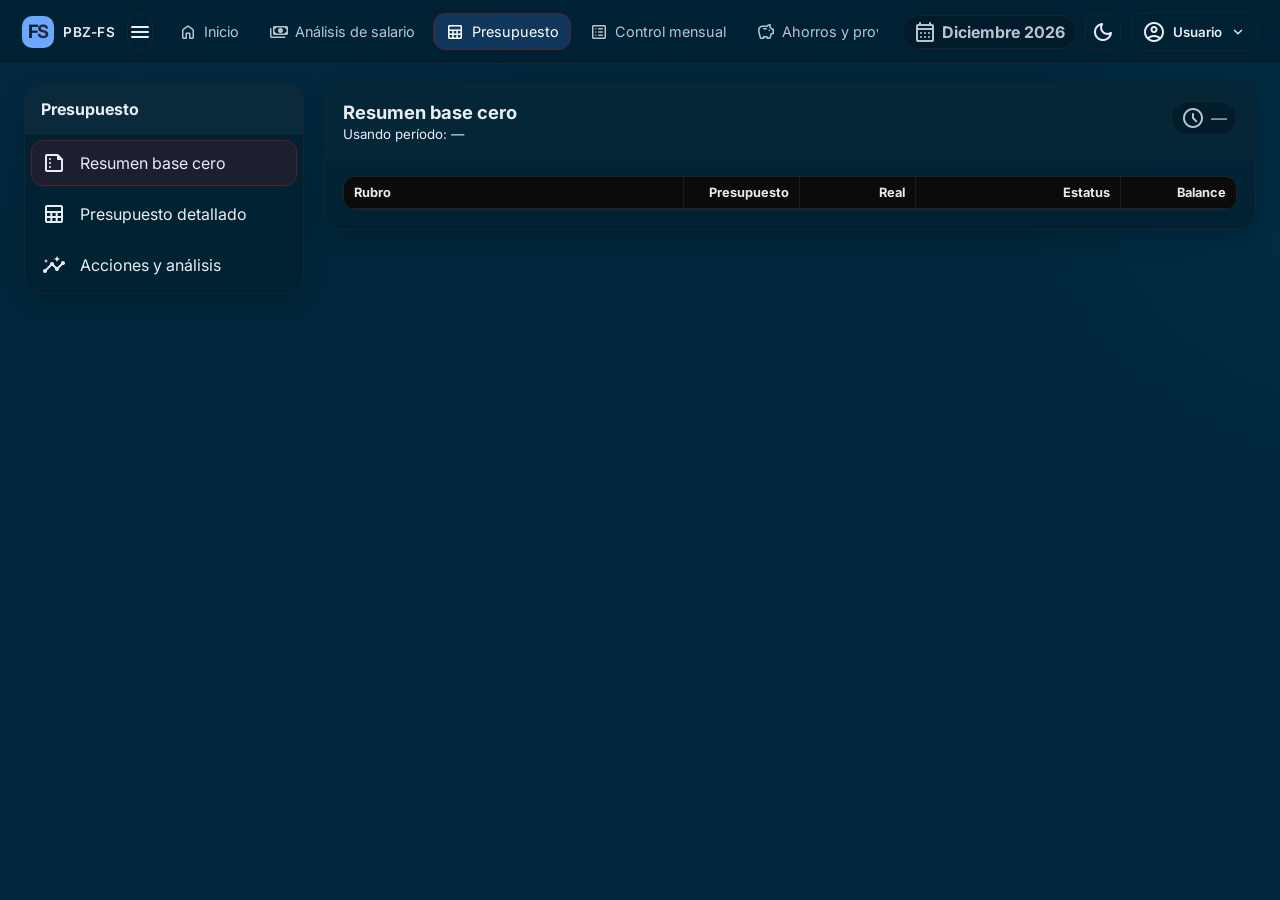
==== commit f45dc7f3: "Update presupuesto.html" ====
--- a/presupuesto.html
+++ b/presupuesto.html
@@ -20,7 +20,7 @@
   <link rel="stylesheet" href="css/config-sidebar.css" />
   <link rel="stylesheet" href="css/topbar.css" />
 
-  <style>
+   <style>
     /* =================== Utilidades locales =================== */
     .subheader {
       display: flex;
@@ -145,15 +145,16 @@
       transform-origin: left;
     }
 
-    /* =================== Tabla de presupuesto =================== */
+    /* =================== Tabla de presupuesto (genérica) =================== */
 
     .table-wrap--budget {
       max-height: 60vh;
+      overflow-x: auto;
       overflow-y: auto;
+      -webkit-overflow-scrolling: touch;
       position: relative;
       border-radius: .75rem;
       border: 1px solid color-mix(in srgb, var(--border) 90%, transparent);
-      overflow: hidden;
     }
 
     .table-wrap--budget table {
@@ -162,7 +163,7 @@
       width: 100%;
     }
 
-    /* Encabezado fijo */
+    /* Encabezado fijo por defecto (detalle) */
     .table-wrap--budget thead th {
       position: sticky;
       top: 0;
@@ -181,7 +182,6 @@
       pointer-events: none;
     }
 
-    /* Quitamos look “card” genérico para esta tabla */
     .table.table--budget tbody tr {
       background: transparent !important;
       box-shadow: none !important;
@@ -200,14 +200,12 @@
       border-left: 1px solid color-mix(in srgb, var(--border) 75%, transparent);
     }
 
-    /* Hover sólo en filas de rubros */
     .table.table--budget tbody tr:not(.section-head):hover td {
       background: color-mix(in srgb, var(--surface-2) 60%, black 5%);
     }
 
-    /* =================== Categorías (INGRESOS, AHORROS, etc.) =================== */
-
-    /* Fila de categoría, justo bajo “Rubro” */
+    /* =================== Categorías (detalle) =================== */
+
     .table.table--budget tbody tr.section-head td {
       padding: .40rem .6rem .30rem;
       font-size: .8rem;
@@ -264,9 +262,7 @@
       background: color-mix(in srgb, var(--surface) 80%, transparent);
     }
 
-    /* =================== Rubros (subniveles dentro de cada categoría) =================== */
-
-    /* Columna de rubro: td con clases col-rubro / col-rubro--item */
+    /* =================== Rubros (detalle) =================== */
 
     .col-rubro {
       display: flex;
@@ -275,7 +271,6 @@
       min-width: 0;
     }
 
-    /* Rubros normales: sangrado respecto a la categoría */
     .col-rubro--item .rubro-title {
       margin-left: 1.6rem;
       font-weight: 500;
@@ -284,12 +279,10 @@
       overflow: hidden;
     }
 
-    /* Para que el primer rubro se pegue visualmente a su categoría */
     .table.table--budget tbody tr.section-head+tr>td {
       border-top: none !important;
     }
 
-    /* Línea vertical muy suave que marca la jerarquía (no es viñeta) */
     .col-rubro--item::before {
       content: "";
       width: 1px;
@@ -299,101 +292,66 @@
     }
 
     /* =========================================================
-       VISTA RESPONSIVE (MÓVIL) PARA PRESUPUESTO DETALLADO
-       Tabla en desktop, tarjetas en móvil
-       ========================================================= */
-
-    /* Por defecto: usamos solo tabla, ocultamos tarjetas */
-    #presu-cards {
-      display: none;
-    }
-
-    .presu-card {
-      border-radius: 12px;
-      border: 1px solid color-mix(in srgb, var(--border) 85%, transparent);
-      background: color-mix(in srgb, var(--surface-2) 96%, black 4%);
-      padding: .7rem .8rem;
-      display: grid;
-      gap: .35rem;
-    }
-
-    .presu-card__head {
-      display: flex;
-      justify-content: space-between;
-      align-items: flex-start;
-      gap: .5rem;
-    }
-
-    .presu-card__section {
-      font-size: .75rem;
-      text-transform: uppercase;
-      letter-spacing: .08em;
-      color: var(--muted);
-    }
-
-    .presu-card__rubro {
-      font-size: .9rem;
-      font-weight: 500;
-      margin-top: .05rem;
-      word-break: break-word;
-    }
-
-    .presu-card__status {
-      font-size: .85rem;
-      font-weight: 600;
+   AJUSTES ESPECÍFICOS PARA "RESUMEN BASE CERO"
+   ========================================================= */
+
+    /* Quitar sticky del header en el resumen */
+    #panel-resumen .table-wrap--budget thead th {
+      position: static;
+    }
+
+    #panel-resumen .table-wrap--budget thead::after {
+      box-shadow: none;
+    }
+
+    /* Texto un poco más compacto */
+    #panel-resumen .table--budget th,
+    #panel-resumen .table--budget td {
+      font-size: .8rem;
+    }
+
+    /* RUBRO: puede hacer salto de línea, alineado a la izquierda */
+    #panel-resumen .table--budget th:first-child,
+    #panel-resumen .table--budget td:first-child {
+      white-space: normal;
+      text-align: left;
+    }
+
+    /* Resto de columnas (Presupuesto, Real, Estatus, Balance):
+   sin salto de línea y alineadas a la derecha */
+    #panel-resumen .table--budget th:not(:first-child),
+    #panel-resumen .table--budget td:not(:first-child) {
+      white-space: nowrap;
       text-align: right;
     }
 
-    .presu-card__rows {
-      display: grid;
-      gap: .15rem;
-      font-size: .82rem;
-    }
-
-    .presu-card__row {
-      display: flex;
-      justify-content: space-between;
-      gap: .5rem;
-    }
-
-    .presu-card__row-label {
-      color: var(--muted);
-    }
-
-    .presu-card__row-value {
-      font-weight: 500;
-      text-align: right;
-    }
-
-    .presu-card__actions {
-      margin-top: .2rem;
-      display: flex;
-      justify-content: flex-end;
-      gap: .25rem;
-    }
-
-    .presu-card__actions .btn {
-      padding-inline: .4rem;
-    }
-
-    /* --------- PUNTO DE CORTE: MÓVIL --------- */
+    /* --- Vista móvil: scroll horizontal + columna Rubro fija --- */
     @media (max-width: 768px) {
-
-      /* Ocultamos SOLO la tabla de detalle, no el resumen */
-      #panel-detalle .table-wrap--budget {
-        display: none;
+      #panel-resumen .table-wrap--budget {
+        overflow-x: auto;
+        -webkit-overflow-scrolling: touch;
       }
 
-      #presu-cards {
-        display: grid;
-        gap: .6rem;
+      #panel-resumen .table-wrap--budget table {
+        min-width: 680px;
+        /* puedes bajar a 640 si quieres menos scroll */
       }
-    }
-
-    /* En desktop, nos aseguramos de que las tarjetas no estorben */
-    @media (min-width: 769px) {
-      #presu-cards {
-        display: none;
+
+      /* 1) Columnas más juntas (menos padding en cel) */
+      #panel-resumen .table--budget th,
+      #panel-resumen .table--budget td {
+        padding: .25rem .35rem;
+      }
+
+      /* 2) Fijar columna RUBRO mientras haces scroll horizontal */
+      #panel-resumen .table--budget th:first-child,
+      #panel-resumen .table--budget td:first-child {
+        position: sticky;
+        left: 0;
+        z-index: 2;
+        background: var(--surface-2);
+        /* separador sutil contra el resto de columnas */
+        border-right: 1px solid color-mix(in srgb, var(--border) 80%, transparent);
       }
     }
   </style>
@@ -556,4 +514,5 @@
   </script>
 </body>
 
-</html>+
+</html>
